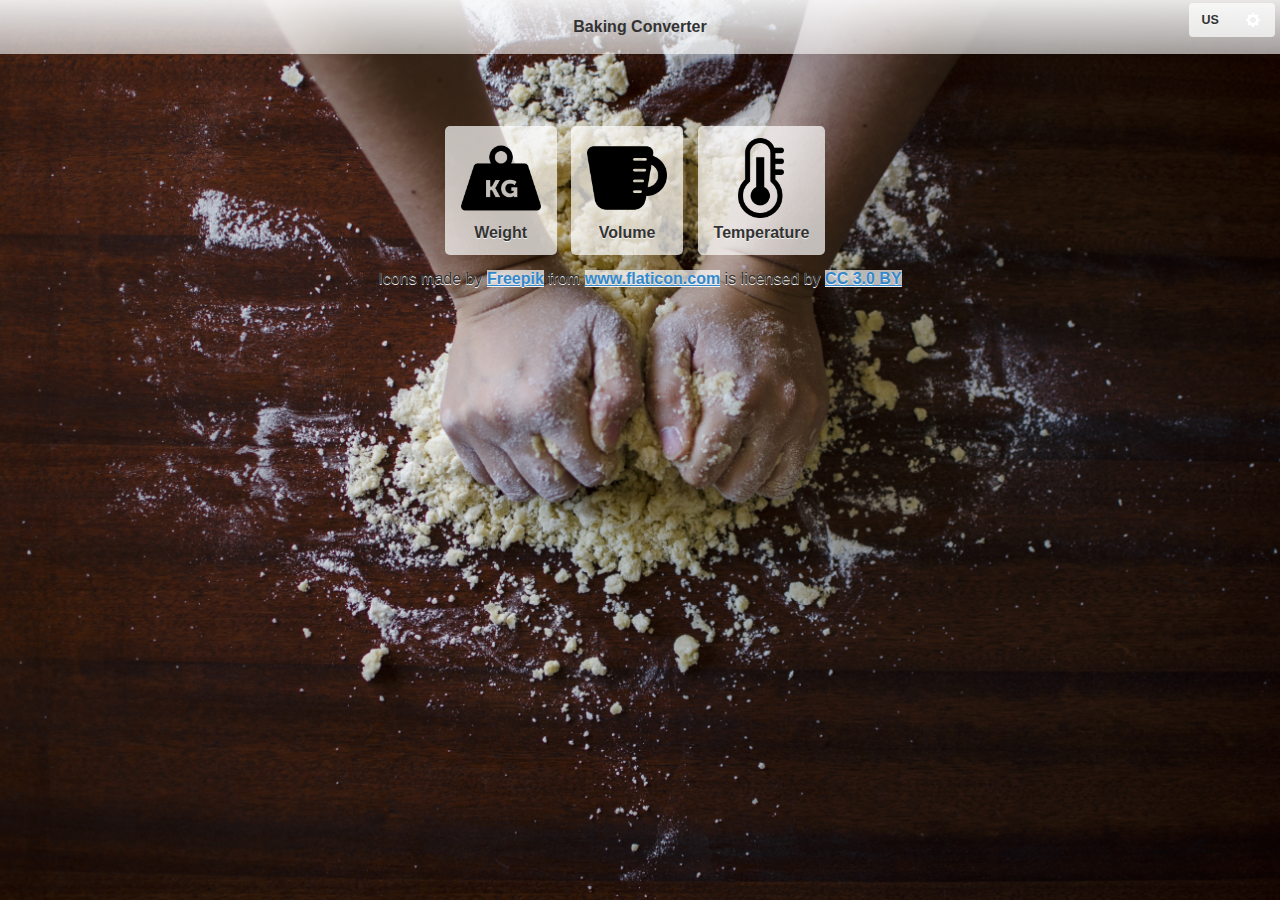
==== index.html @ 6a21c318 "0.6" ====
<!DOCTYPE html>
<html lang="en">
<head>
    <meta http-equiv="Content-Type" content="text/html" charset="UTF-8">
    <meta name="viewport" content="width=device-width, initial-scale=1, maximum-scale=1"/>
    <meta name="mobile-web-app-capable" content="yes">
    <link rel="shortcut icon" sizes="196x196" href="src/bConverterLogo.png">
    <title>Baking Converter</title>
    <script src="lib/jquery-1.12.3.js" type="application/javascript"></script>
    <script src="js/bConverter.new.js" rel="script" type="application/javascript"></script>
    <script type="application/javascript" src="lib/jquery.mobile-1.4.5/jquery.mobile-1.4.5.js"></script>
    <link rel="stylesheet" href="lib/jquery.mobile-1.4.5/jquery.mobile-1.4.5.css"/>
    <link rel="stylesheet" href="lib/jquery.mobile-1.4.5/jquery.mobile.icons-1.4.5.css"/>
    <link rel="stylesheet" href="lib/jquery.mobile-1.4.5/jquery.mobile.theme-1.4.5.css"/>
    <link rel="stylesheet" href="css/bConverter.css" type="text/css"/>
</head>
<body>


<div id="loading" data-role="popup" data-theme="b" data-dismissible="false">
    <div>
        <!--<h3>Baking Converter</h3>-->
        <img src="src/ajax-loader.gif"/>
        <div>Loading Data...</div>
    </div>
</div>


<!--________home page___________________-->
<div data-role="page" id="home" data-dom-cache="true">
    <div data-role="header">
        <h1>Baking Converter</h1>
        <p></p>
        <div data-role="controlgroup" data-type="horizontal" class="ui-btn-right">
            <a id="#pSystemMeasureBtn" class="ui-btn dollBtn pSystemMeasureBtn"></a>
            <a id="#pSettingBtn" onclick="CN.goToSetting()" class="ui-btn ui-icon-gear ui-btn-icon-notext
            ui-nodisc-icon ui-btn-b">setting</a>
        </div>
    </div>
    <div data-role="content">
        <br>
        <a href="#" target="_self" class="ui-btn ui-btn-inline ui-btn-corner-all navBtn"
           onclick="CN.dataToArray('WeightIng')"><img src="src/weight.png" class="measureIcon"><Br>Weight</a>
        <!---->
        <a href="#" target="_self" class="ui-btn ui-btn-inline ui-btn-corner-all navBtn"
           onclick="CN.dataToArray('VolumeIng')"><img
                src="src/cup-scale.png" class="measureIcon"><br>Volume</a>
        <a href="#" target="_self" class="ui-btn ui-btn-inline ui-btn-corner-all navBtn"
           onclick="CN.dataToArray('Temperature')"><img src="src/temperature-measure.png" class="measureIcon"><br>Temperature</a><br>
        <div id="popupPos"></div>

        <div id="credit">
            <div>Icons made by <a href="http://www.freepik.com" title="Freepik">Freepik</a> from <a
                    href="http://www.flaticon.com" title="Flaticon">www.flaticon.com</a> is licensed by <a
                    href="http://creativecommons.org/licenses/by/3.0/" title="Creative Commons BY 3.0" target="_blank">CC
                3.0 BY</a></div>
        </div>
    </div>


    <!--________popups___________________-->
    <div id="locationPopup" data-role="popup" data-theme="b" data-dismissible="false">
        <div data-role="header" data-theme="a">
            <h1>Location</h1>
        </div>
        <div data-role="content" class="ui-content" >
            <h3>Set Measure system based on your location?</h3>
            <a id="locationYesBtn" class="ui-btn ui-icon-check ui-btn-icon-left ui-btn-corner-all ui-btn-a ui-btn-inline ">Yes</a>
            <a id="locationNoBtn" class="ui-btn ui-icon-delete ui-btn-icon-right ui-btn-corner-all ui-btn-a ui-btn-inline ">No</a>
        </div>
    </div>


</div>

<!--________weight page___________________-->
<div data-role="page" id="pWeight" data-dom-cache="true">
    <div data-role="header">
        <h1>Weight</h1>
        <a href="#home" class="ui-btn ui-icon-home ui-btn-icon-notext ui-btn-corner-all ui-nodisc-icon ui-btn-b"></a>
        <div data-role="controlgroup" data-type="horizontal" class="ui-btn-right">
            <a class="ui-btn dollBtn pSystemMeasureBtn"></a>
            <a onclick="CN.goToSetting()" class="ui-btn ui-icon-gear ui-btn-icon-notext
            ui-nodisc-icon ui-btn-b">setting</a>
        </div>
    </div>

    <div data-role="content">
        <h2>Convert gram to Cup, Spoon, Teaspoon</h2>
        <!-- -------Ingredient----------- -->
        <div data-role="controlgroup" data-type="horizontal">
            <button class="dollBtn" onclick="$(this).blur()">Convert</button>
            `<select name="gIngList" id="gIngList" data-inline="true"
                     data-wrapper-class="controlgroup-textinput ui-btn">
            <option value="" disabled selected>Select your option</option>
        </select>
        </div>
        <!-- -------From----------- -->
        <div data-role="controlgroup" data-type="horizontal">
            <button class="dollBtn" onclick="$(this).blur()">From</button>
            <label for="gMeasure" id="gMeasureLabel">gram</label>
            <input type="number" id="gMeasure" placeholder="" data-wrapper-class="controlgroup-textinput ui-btn"
                   pattern="[0-9]">
            <button class="dollBtn" onclick="$(this).blur()">gram</button>
        </div>
        <!-- -------To----------- -->
        <div data-role="controlgroup" data-type="horizontal">
            <button class="dollBtn" onclick="$(this).blur()">To</button>
            <select id="gToList" data-inline="true">
                <option selected value="Cup">Cup</option>
                <option value="Spoon">Spoon</option>
                <option value="Teaspoon">Teaspoon</option>
            </select><br><br>
        </div>
        <!-- -------Submit----------- -->
        <button type="submit" onclick="CN.validateInputNum(document.getElementById('gMeasure'))"
                class="ui-btn ui-btn-inline ui-btn-corner-all ui-overlay-shadow resultBtn">
            Convert!
        </button>  <!--WeightIng.gramResultToScreen()-->
        <br>
        <!-- -------Result----------- -->
        <p id="gResult" class="result"></p>
    </div>
</div>

<!--________volume page___________________-->
<div data-role="page" id="pVolume" data-dom-cache="true">
    <div data-role="header">
        <h1>Volume</h1>
        <a href="#home" class="ui-btn ui-icon-home ui-btn-icon-notext ui-btn-corner-all  ui-nodisc-icon ui-btn-b"></a>
        <div data-role="controlgroup" data-type="horizontal" class="ui-btn-right">
            <a class="ui-btn dollBtn pSystemMeasureBtn"></a>
            <a onclick="CN.goToSetting()" class="ui-btn ui-icon-gear ui-btn-icon-notext
            ui-nodisc-icon ui-btn-b">setting</a>
        </div>
    </div>
    <div data-role="content">
        <h2>Convert ml to Cup, Spoon, Teaspoon</h2>
        <div class="ui-screen-hidden">
            <select name="mIngList" id="mIngList"></select>
        </div>
        <!-- -------From----------- -->
        <div data-role="controlgroup" data-type="horizontal">
            <button class="dollBtn">From</button>
            <input type="number" id="mMeasure" data-wrapper-class="controlgroup-textinput ui-btn" pattern="[0-9]">
            <label for="mMeasure" id="mMeasureLabel">ml</label>
            <button class="dollBtn">ml</button>
        </div>
        <!-- -------To----------- -->
        <div data-role="controlgroup" data-type="horizontal">
            <button class="dollBtn">To</button>
            <select id="mToList" data-wrapper-class="controlgroup-textinput ui-btn">
                <option selected value="Cup">Cup</option>
                <option value="Spoon">Spoon</option>
                <option value="Teaspoon">Teaspoon</option>
            </select>
        </div>
        <!-- -------Submit----------- -->
        <button type="submit" onclick="CN.validateInputNum(document.getElementById('mMeasure'))"
                class="ui-btn ui-btn-inline ui-btn-corner-all ui-overlay-shadow" tabindex="1">Convert!
        </button> <!--VolumeIng.mlResultToScreen()-->
        <br>
        <!-- -------Result----------- -->
        <p id="mResult" class="result"></p>

    </div>
</div>

<!--________temperature page___________________-->
<div data-role="page" id="pTemperature" data-dom-cache="true">
    <div data-role="header">
        <h1>Temperature</h1>
        <a href="#home" class="ui-btn ui-icon-home ui-btn-icon-notext ui-btn-corner-all  ui-nodisc-icon ui-btn-b"></a>
        <div data-role="controlgroup" data-type="horizontal" class="ui-btn-right">
            <a class="ui-btn dollBtn pSystemMeasureBtn"></a>
            <a onclick="CN.goToSetting()" class="ui-btn ui-icon-gear ui-btn-icon-notext
            ui-nodisc-icon ui-btn-b">setting</a>
        </div>
    </div>
    <div data-role="content">
        <h2>Convert Temperature Scale</h2>
        <!-- -------From----------- -->
        <div data-role="controlgroup" data-type="horizontal">
            <button class="dollBtn">From</button>
            <input type="number" id="tDegree" data-wrapper-class="controlgroup-textinput ui-btn" pattern="[0-9]">
            <label for="tDegree" id="degreeLabel">&#176 </label>
            <button class="dollBtn">&#176</button>
            <select name="ingList" id="tIngList" onchange="Temperature.toggleCeFa()"
                    data-wrapper-class="controlgroup-textinput ui-btn"></select>
        </div>
        <!-- -------To----------- -->
        <div data-role="controlgroup" data-type="horizontal">
            <button class="dollBtn">To <span id="tTo">Celsius</span></button>
        </div>
        <!-- -------Submit----------- -->
        <button type="submit" onclick="CN.validateInputNum(document.getElementById('tDegree'))"
                class="ui-btn ui-btn-inline ui-btn-corner-all ui-overlay-shadow">
            Convert!
        </button> <!--Temperature.temperatureResultToScreen()-->
        <br>
        <!-- -------Result----------- -->
        <p id="tResult" class="result"></p>
    </div>

</div>

<!--________setting page___________________-->
<div data-role="page" id="pSetting" data-dom-cache="false">
    <div data-role="header">
        <h1>Setting</h1>
        <a href="#home" class="ui-btn ui-icon-home ui-btn-icon-notext ui-btn-corner-all ui-nodisc-icon ui-btn-b"></a>
        <div data-role="controlgroup" data-type="horizontal" class="ui-btn-right">
            <a class="ui-btn dollBtn pSystemMeasureBtn"></a>
            <a onclick="CN.goToSetting()" class="ui-btn ui-icon-gear ui-btn-icon-notext
            ui-nodisc-icon ui-btn-b">setting</a>
        </div>
    </div>

    <div data-role="content">
        <h2>Measure System</h2>
        <a onclick="CN.getCountry()" class="ui-btn ui-icon-location ui-btn-icon-left ui-btn-b ui-nodisc-icon
            ui-btn-corner-all ui-btn-inline">Get From Location</a>
        <fieldset data-role="controlgroup" data-type="horizontal" id="systemFildset">
            <input type="radio" value="US" name="mSystem" id="rUS"/><label for="rUS">US</label>
            <input type="radio" value="IL" name="mSystem" id="rIL"/><label for="rIL">IL</label>
            <input type="radio" value="CA" name="mSystem" id="rCA"/><label for="rCA">CA</label>
            <input type="radio" value="AU" name="mSystem" id="rAU"/><label for="rAU">AU</label>
            <input type="radio" value="UK" name="mSystem" id="rUK"/><label for="rUK">UK</label>
        </fieldset>

        <h3 id="settingMeasure"></h3>

    </div>

</div>





</body>
</html>
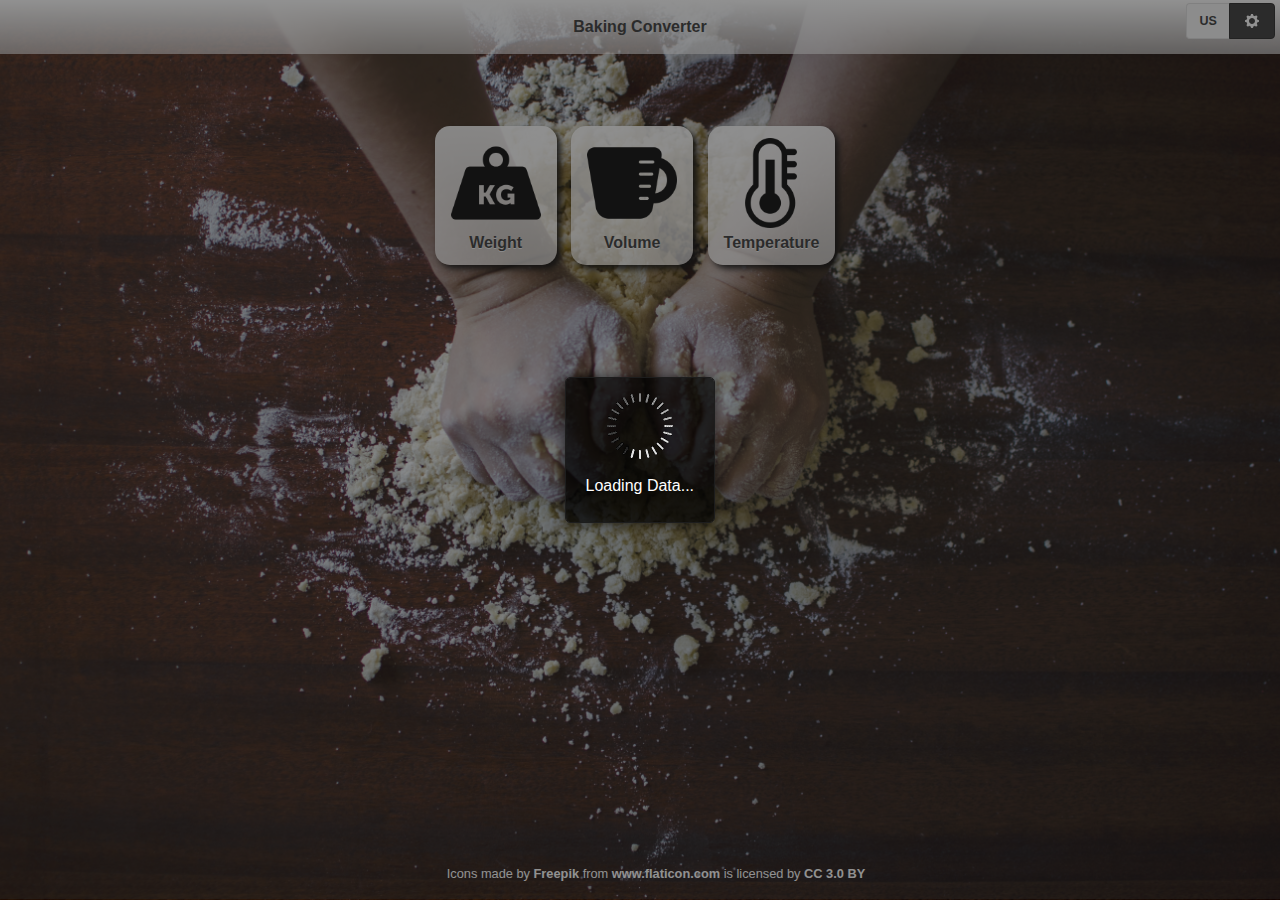
==== commit 040b62c4: "0.8" ====
--- a/index.html
+++ b/index.html
@@ -17,7 +17,7 @@
 <body>
 
 
-<div id="loading" data-role="popup" data-theme="b" data-dismissible="false">
+<div id="loading" data-theme="b" data-dismissible="false">
     <div>
         <!--<h3>Baking Converter</h3>-->
         <img src="src/ajax-loader.gif"/>
@@ -27,7 +27,7 @@
 
 
 <!--________home page___________________-->
-<div data-role="page" id="home" data-dom-cache="true">
+<div data-role="page" id="home" data-dom-cache="false">
     <div data-role="header">
         <h1>Baking Converter</h1>
         <p></p>
@@ -50,8 +50,8 @@
         <div id="popupPos"></div>
 
         <div id="credit">
-            <div>Icons made by <a href="http://www.freepik.com" title="Freepik">Freepik</a> from <a
-                    href="http://www.flaticon.com" title="Flaticon">www.flaticon.com</a> is licensed by <a
+            <div>Icons made by <a href="http://www.freepik.com" title="Freepik" target="_blank">Freepik</a> from <a
+                    href="http://www.flaticon.com" title="Flaticon" target="_blank">www.flaticon.com</a> is licensed by <a
                     href="http://creativecommons.org/licenses/by/3.0/" title="Creative Commons BY 3.0" target="_blank">CC
                 3.0 BY</a></div>
         </div>
@@ -74,7 +74,7 @@
 </div>
 
 <!--________weight page___________________-->
-<div data-role="page" id="pWeight" data-dom-cache="true">
+<div data-role="page" id="pWeight" data-dom-cache="false">
     <div data-role="header">
         <h1>Weight</h1>
         <a href="#home" class="ui-btn ui-icon-home ui-btn-icon-notext ui-btn-corner-all ui-nodisc-icon ui-btn-b"></a>
@@ -101,7 +101,11 @@
             <label for="gMeasure" id="gMeasureLabel">gram</label>
             <input type="number" id="gMeasure" placeholder="" data-wrapper-class="controlgroup-textinput ui-btn"
                    pattern="[0-9]">
-            <button class="dollBtn" onclick="$(this).blur()">gram</button>
+            <select name="gUnitList" id="gUnitList" data-inline="true"
+                    data-wrapper-class="controlgroup-textinput ui-btn">
+                <option value="" disabled selected>Select your option</option>
+            </select>
+            <!--<button class="dollBtn" onclick="$(this).blur()">gram</button>-->
         </div>
         <!-- -------To----------- -->
         <div data-role="controlgroup" data-type="horizontal">
@@ -124,7 +128,7 @@
 </div>
 
 <!--________volume page___________________-->
-<div data-role="page" id="pVolume" data-dom-cache="true">
+<div data-role="page" id="pVolume" data-dom-cache="false">
     <div data-role="header">
         <h1>Volume</h1>
         <a href="#home" class="ui-btn ui-icon-home ui-btn-icon-notext ui-btn-corner-all  ui-nodisc-icon ui-btn-b"></a>
@@ -144,7 +148,11 @@
             <button class="dollBtn">From</button>
             <input type="number" id="mMeasure" data-wrapper-class="controlgroup-textinput ui-btn" pattern="[0-9]">
             <label for="mMeasure" id="mMeasureLabel">ml</label>
-            <button class="dollBtn">ml</button>
+            <select name="mUnitList" id="mUnitList" data-inline="true"
+                    data-wrapper-class="controlgroup-textinput ui-btn">
+                <option value="" disabled selected>Select your option</option>
+            </select>
+            <!--<button class="dollBtn">ml</button>-->
         </div>
         <!-- -------To----------- -->
         <div data-role="controlgroup" data-type="horizontal">
@@ -167,7 +175,7 @@
 </div>
 
 <!--________temperature page___________________-->
-<div data-role="page" id="pTemperature" data-dom-cache="true">
+<div data-role="page" id="pTemperature" data-dom-cache="false">
     <div data-role="header">
         <h1>Temperature</h1>
         <a href="#home" class="ui-btn ui-icon-home ui-btn-icon-notext ui-btn-corner-all  ui-nodisc-icon ui-btn-b"></a>
--- a/css/bConverter.css
+++ b/css/bConverter.css
@@ -1,9 +1,18 @@
+
+/*----------doc elements---------------- */
 body{
     line-height: 2em;
     text-align: center;
 }
+
+h2{
+    color: white;
+    text-shadow: none;
+}
+
+/*----------class---------------- */
 .ui-page .ui-header{
-    background: linear-gradient(rgba(255,255,255,0.9), rgba(255,255,255,0.6));
+    background: linear-gradient(rgba(255,255,255,1), rgba(255,255,255,0.6));
     border: none;
     /*color: white;*/
     text-shadow: none;
@@ -17,18 +26,6 @@
     background-position: center;
     /*background-color: #B3E5FC;*/
 }
-
-
-#home a{
-    background: rgba(255,255,255,0.7);
-    border: none;
-}
-
-/*#gram.ui-page{
-    background-image: url("../src/flourCover.png");
-    background-size: cover;
-}*/
-
 .ui-content{
     background: transparent;
 }
@@ -44,18 +41,89 @@
     font-weight: 100;
 }
 
-
 .measureIcon{
     /*background-image: url("../src/cup.png");
     background-size: 30px 30px;*/
-    width: 80px;
-    height: 80px;
+    width: 90px;
+    height: 90px;
+}
+.result{
+    background: linear-gradient(rgba(255,255,255,0.9), rgba(255,255,255,0.7));
+    box-shadow: 4px 4px 6px rgba(0,0,0,0.8);
+    border-radius: 10px;
+    padding: 20px;
+    display: inline-block;
+    font-size: 1.5em;
+    color: black;
+    font-weight: bold;
+    /*color: white;*/
 }
 
-#mIngList{
-    display: none;
+.resultBtn{
+    background: linear-gradient(rgba(255,255,255,0.9), rgba(255,255,255,0.7));
+    box-shadow: 4px 4px 6px rgba(0,0,0,0.9);
+}
+#home .navBtn{
+    background: linear-gradient(rgba(255,255,255,0.9), rgba(255,255,255,0.7)) ;
+    border: none;
+    box-shadow: 4px 4px 6px rgba(0,0,0,0.9);
+    border-radius: 15px;
 }
 
+#home .navBtn:hover{
+    background: rgba(255,255,255,0.95);
+    border: none;
+}
+
+/*----------ids---------------- */
+
+#credit{
+    position: absolute;
+    bottom: 10px;
+    margin-left: 50%;
+    transform: translate(-50%);
+    color: white;
+    text-shadow: none;
+    font-size: 0.8em;
+}
+#credit a{
+    color: white;
+    text-decoration: none;
+    background: none;
+    box-shadow: none;
+}
+#credit a:hover{
+    color: white;
+    text-decoration: underline;
+    background: none;
+    font-weight: bolder;
+}
+
+#loading{
+    /*position: fixed;
+    left: 0;
+    top: 0;
+    width: 100%;
+    height: 100%;*/
+    padding: 20px;
+    background-color: rgba(0,0,0,0.7);
+    color: white;
+    text-shadow: none;
+    padding-top: 10%;
+}
+
+/*#locationPopup{
+    padding: 10px;
+}*/
+
+#settingMeasure{
+    color: white;
+    text-shadow: none;
+}
+/*#gram.ui-page{
+    background-image: url("../src/flourCover.png");
+    background-size: cover;
+}*/
 .inputError{
     background-color: rgba(255,0,0,0.9);
     border-color: rgba(255,0,0,0.9);
@@ -65,16 +133,10 @@
     border-color: rgba(255,0,0,0.9);
 }
 
-#mIngList:before, #mIngList:after{
+#mIngList{
     display: none;
 }
 
-.result{
-    background: rgba(255,255,255,0.5);   /*linear-gradient(#03A9F4, #4FC3F7);*/
-    box-shadow: 4px 4px 6px rgba(0,0,0,0.8);
-    border-radius: 5px;
-    padding: 20px;
-    display: inline-block;
-    font-size: 1.5em;
-    /*color: white;*/
+#mIngList:before, #mIngList:after{
+    display: none;
 }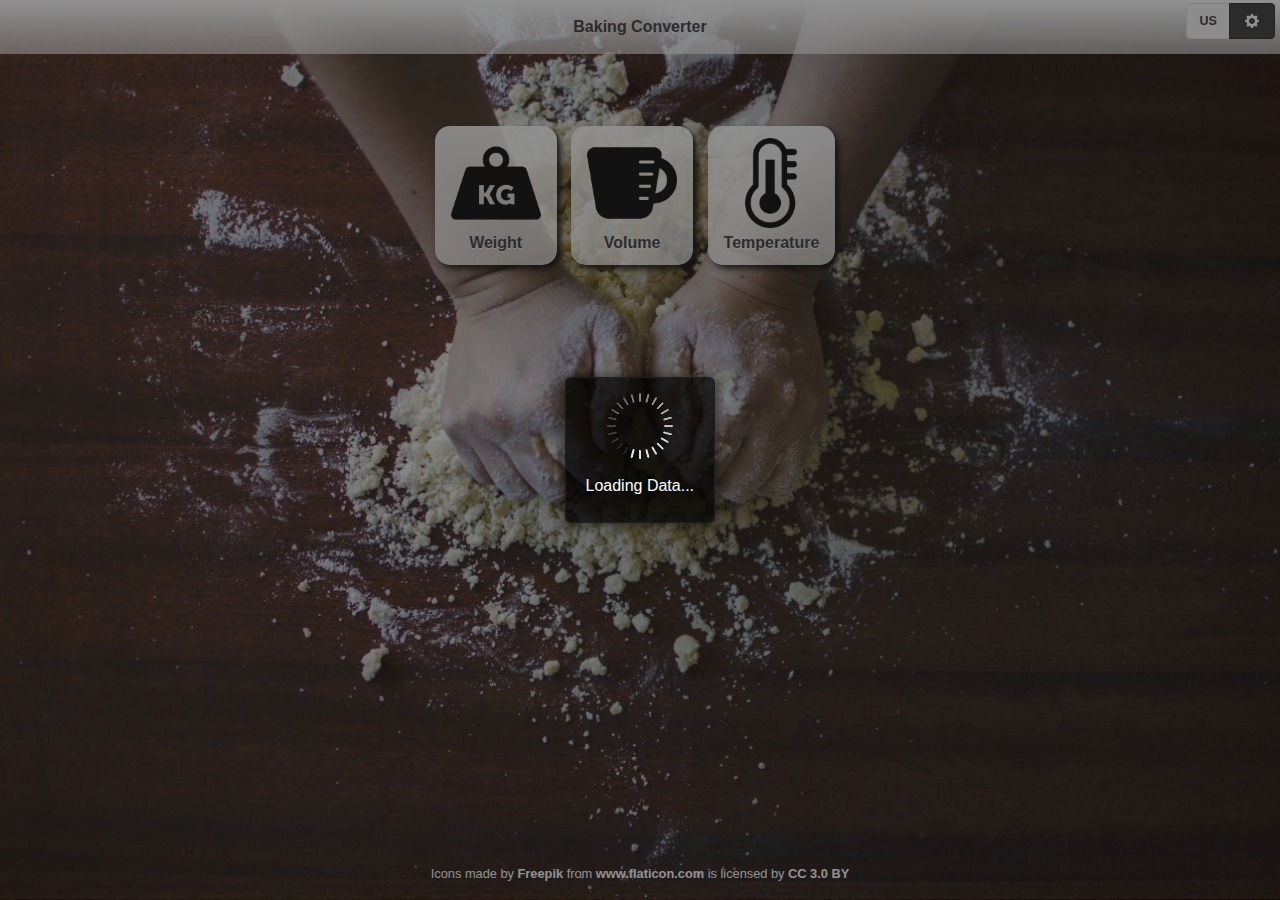
==== commit 26e7f215: "0.95" ====
--- a/index.html
+++ b/index.html
@@ -1,5 +1,5 @@
 <!DOCTYPE html>
-<html lang="en">
+<html lang="en"> <!--manifest="bConverter.caching"-->
 <head>
     <meta http-equiv="Content-Type" content="text/html" charset="UTF-8">
     <meta name="viewport" content="width=device-width, initial-scale=1, maximum-scale=1"/>
@@ -86,7 +86,7 @@
     </div>
 
     <div data-role="content">
-        <h2>Convert gram to Cup, Spoon, Teaspoon</h2>
+        <h2>Convert Weight to Cup, Spoon, Teaspoon</h2>
         <!-- -------Ingredient----------- -->
         <div data-role="controlgroup" data-type="horizontal">
             <button class="dollBtn" onclick="$(this).blur()">Convert</button>
@@ -100,7 +100,7 @@
             <button class="dollBtn" onclick="$(this).blur()">From</button>
             <label for="gMeasure" id="gMeasureLabel">gram</label>
             <input type="number" id="gMeasure" placeholder="" data-wrapper-class="controlgroup-textinput ui-btn"
-                   pattern="[0-9]">
+                   pattern="[0-9]" tabindex="1">
             <select name="gUnitList" id="gUnitList" data-inline="true"
                     data-wrapper-class="controlgroup-textinput ui-btn">
                 <option value="" disabled selected>Select your option</option>
@@ -118,7 +118,7 @@
         </div>
         <!-- -------Submit----------- -->
         <button type="submit" onclick="CN.validateInputNum(document.getElementById('gMeasure'))"
-                class="ui-btn ui-btn-inline ui-btn-corner-all ui-overlay-shadow resultBtn">
+                class="ui-btn ui-btn-inline ui-btn-corner-all ui-overlay-shadow resultBtn" tabindex="2">
             Convert!
         </button>  <!--WeightIng.gramResultToScreen()-->
         <br>
@@ -139,14 +139,14 @@
         </div>
     </div>
     <div data-role="content">
-        <h2>Convert ml to Cup, Spoon, Teaspoon</h2>
+        <h2>Convert Volume to Cup, Spoon, Teaspoon</h2>
         <div class="ui-screen-hidden">
             <select name="mIngList" id="mIngList"></select>
         </div>
         <!-- -------From----------- -->
         <div data-role="controlgroup" data-type="horizontal">
             <button class="dollBtn">From</button>
-            <input type="number" id="mMeasure" data-wrapper-class="controlgroup-textinput ui-btn" pattern="[0-9]">
+            <input type="number" id="mMeasure" data-wrapper-class="controlgroup-textinput ui-btn" pattern="[0-9]" tabindex="1">
             <label for="mMeasure" id="mMeasureLabel">ml</label>
             <select name="mUnitList" id="mUnitList" data-inline="true"
                     data-wrapper-class="controlgroup-textinput ui-btn">
@@ -165,7 +165,7 @@
         </div>
         <!-- -------Submit----------- -->
         <button type="submit" onclick="CN.validateInputNum(document.getElementById('mMeasure'))"
-                class="ui-btn ui-btn-inline ui-btn-corner-all ui-overlay-shadow" tabindex="1">Convert!
+                class="ui-btn ui-btn-inline ui-btn-corner-all ui-overlay-shadow" tabindex="2">Convert!
         </button> <!--VolumeIng.mlResultToScreen()-->
         <br>
         <!-- -------Result----------- -->
@@ -190,9 +190,9 @@
         <!-- -------From----------- -->
         <div data-role="controlgroup" data-type="horizontal">
             <button class="dollBtn">From</button>
-            <input type="number" id="tDegree" data-wrapper-class="controlgroup-textinput ui-btn" pattern="[0-9]">
+            <input type="number" id="tDegree" data-wrapper-class="controlgroup-textinput ui-btn" pattern="[0-9]" tabindex="1">
             <label for="tDegree" id="degreeLabel">&#176 </label>
-            <button class="dollBtn">&#176</button>
+            <button id="tDegreeSign" class="dollBtn">&#176</button>
             <select name="ingList" id="tIngList" onchange="Temperature.toggleCeFa()"
                     data-wrapper-class="controlgroup-textinput ui-btn"></select>
         </div>
@@ -202,7 +202,7 @@
         </div>
         <!-- -------Submit----------- -->
         <button type="submit" onclick="CN.validateInputNum(document.getElementById('tDegree'))"
-                class="ui-btn ui-btn-inline ui-btn-corner-all ui-overlay-shadow">
+                class="ui-btn ui-btn-inline ui-btn-corner-all ui-overlay-shadow" tabindex="2">
             Convert!
         </button> <!--Temperature.temperatureResultToScreen()-->
         <br>
@@ -226,7 +226,8 @@
 
     <div data-role="content">
         <h2>Measure System</h2>
-        <a onclick="CN.getCountry()" class="ui-btn ui-icon-location ui-btn-icon-left ui-btn-b ui-nodisc-icon
+        <span id="errorMsg" class="errorMsg">ddf</span>
+        <a onclick="" id="getCountryBtn" class="ui-btn ui-icon-location ui-btn-icon-left ui-btn-b ui-nodisc-icon
             ui-btn-corner-all ui-btn-inline">Get From Location</a>
         <fieldset data-role="controlgroup" data-type="horizontal" id="systemFildset">
             <input type="radio" value="US" name="mSystem" id="rUS"/><label for="rUS">US</label>
--- a/css/bConverter.css
+++ b/css/bConverter.css
@@ -19,7 +19,7 @@
 }
 .ui-page {
     /*background: rgba(0,0,255,0.05);*/
-    background-image: url("../src/handsCover.png");
+    background-image: url("../src/handsCoverLight.jpg");
     background-repeat: no-repeat;
     background-attachment: fixed;
     background-size: cover;
@@ -32,9 +32,9 @@
 
 .controlgroup-textinput{
     padding:.22em;
-    /*padding-bottom:.22em;*/
+    padding-bottom:.23em;
     box-shadow: none;
-    width: 80px;
+    /*width: 40px;*/
 }
 
 .dollBtn{
@@ -77,14 +77,38 @@
 
 /*----------ids---------------- */
 
+#gMeasure, #mMeasure, #tDegree{
+    width: 3em;
+}
+
+input::-webkit-outer-spin-button,
+input::-webkit-inner-spin-button {
+    /* display: none; <- Crashes Chrome on hover */
+    -webkit-appearance: none;
+    margin: 0; /* <-- Apparently some margin are still there even though it's hidden */
+}
+
+#tDegreeSign{
+    width: 0.3em;
+    padding-left: 5px;
+    padding-right: 5px;
+    border-left: none;
+}
+
 #credit{
     position: absolute;
     bottom: 10px;
+    left: 0;
     margin-left: 50%;
     transform: translate(-50%);
+    width: 90%;
     color: white;
     text-shadow: none;
+    text-align: center;
     font-size: 0.8em;
+    /*padding-right: 5%;
+    padding-left: 5%;*/
+
 }
 #credit a{
     color: white;
@@ -97,6 +121,18 @@
     text-decoration: underline;
     background: none;
     font-weight: bolder;
+}
+
+.errorMsg{
+    position: absolute;
+    bottom: 50px;
+    left: 50%;
+    transform: translate(-50%, 0);
+    background-color: rgba(0,0,0,0.8);
+    border-radius: 20px;
+    color: red;
+    text-shadow: none;
+    padding: 8px 10px 8px 10px;
 }
 
 #loading{
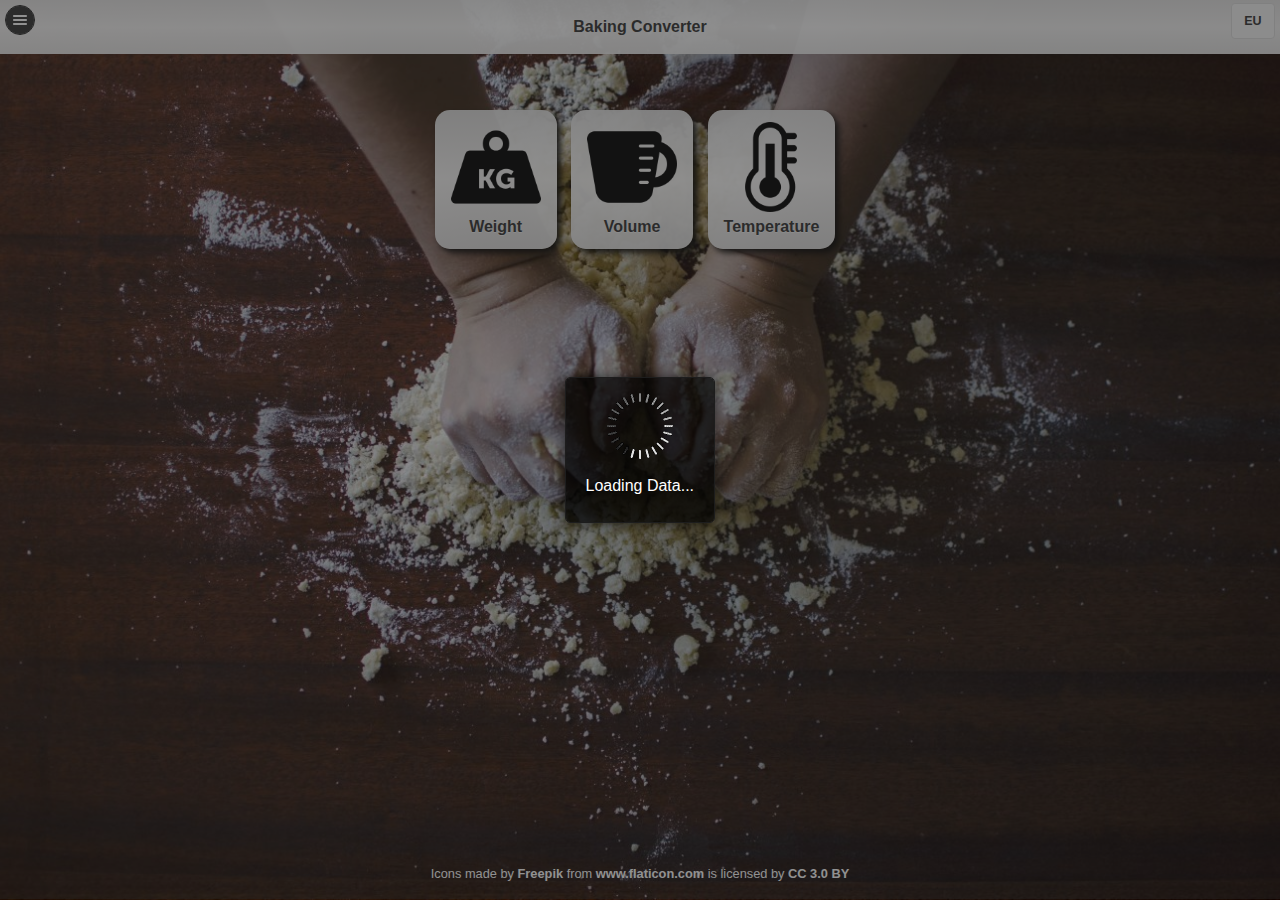
==== commit c1bccd64: "1.0" ====
--- a/index.html
+++ b/index.html
@@ -27,14 +27,15 @@
 
 
 <!--________home page___________________-->
-<div data-role="page" id="home" data-dom-cache="false">
-    <div data-role="header">
+<div data-role="page" id="home" data-transition="slide" data-dom-cache="false">
+    <div data-role="header">
+        <a href="#bMenu" data-rel="popup" class="ui-btn ui-btn-corner-all  ui-icon-bars ui-btn-icon-notext
+            ui-nodisc-icon ui-btn-b">Menu</a>
         <h1>Baking Converter</h1>
-        <p></p>
         <div data-role="controlgroup" data-type="horizontal" class="ui-btn-right">
             <a id="#pSystemMeasureBtn" class="ui-btn dollBtn pSystemMeasureBtn"></a>
-            <a id="#pSettingBtn" onclick="CN.goToSetting()" class="ui-btn ui-icon-gear ui-btn-icon-notext
-            ui-nodisc-icon ui-btn-b">setting</a>
+            <!--<a id="#pSettingBtn" onclick="CN.goToSetting()" class="ui-btn ui-icon-gear ui-btn-icon-notext
+            ui-nodisc-icon ui-btn-b">setting</a>-->
         </div>
     </div>
     <div data-role="content">
@@ -51,9 +52,11 @@
 
         <div id="credit">
             <div>Icons made by <a href="http://www.freepik.com" title="Freepik" target="_blank">Freepik</a> from <a
-                    href="http://www.flaticon.com" title="Flaticon" target="_blank">www.flaticon.com</a> is licensed by <a
-                    href="http://creativecommons.org/licenses/by/3.0/" title="Creative Commons BY 3.0" target="_blank">CC
-                3.0 BY</a></div>
+                    href="http://www.flaticon.com" title="Flaticon" target="_blank">www.flaticon.com</a> is licensed by
+                <a
+                        href="http://creativecommons.org/licenses/by/3.0/" title="Creative Commons BY 3.0"
+                        target="_blank">CC
+                    3.0 BY</a></div>
         </div>
     </div>
 
@@ -63,10 +66,12 @@
         <div data-role="header" data-theme="a">
             <h1>Location</h1>
         </div>
-        <div data-role="content" class="ui-content" >
+        <div data-role="content" class="ui-content">
             <h3>Set Measure system based on your location?</h3>
-            <a id="locationYesBtn" class="ui-btn ui-icon-check ui-btn-icon-left ui-btn-corner-all ui-btn-a ui-btn-inline ">Yes</a>
-            <a id="locationNoBtn" class="ui-btn ui-icon-delete ui-btn-icon-right ui-btn-corner-all ui-btn-a ui-btn-inline ">No</a>
+            <a id="locationYesBtn"
+               class="ui-btn ui-icon-check ui-btn-icon-left ui-btn-corner-all ui-btn-a ui-btn-inline ">Yes</a>
+            <a id="locationNoBtn"
+               class="ui-btn ui-icon-delete ui-btn-icon-right ui-btn-corner-all ui-btn-a ui-btn-inline ">No</a>
         </div>
     </div>
 
@@ -77,18 +82,20 @@
 <div data-role="page" id="pWeight" data-dom-cache="false">
     <div data-role="header">
         <h1>Weight</h1>
-        <a href="#home" class="ui-btn ui-icon-home ui-btn-icon-notext ui-btn-corner-all ui-nodisc-icon ui-btn-b"></a>
-        <div data-role="controlgroup" data-type="horizontal" class="ui-btn-right">
-            <a class="ui-btn dollBtn pSystemMeasureBtn"></a>
-            <a onclick="CN.goToSetting()" class="ui-btn ui-icon-gear ui-btn-icon-notext
-            ui-nodisc-icon ui-btn-b">setting</a>
+        <a href="#bMenu" data-rel="popup" class="ui-btn ui-btn-corner-all  ui-icon-bars ui-btn-icon-notext
+            ui-nodisc-icon ui-btn-b">Menu</a>
+        <!--<a href="#home" class="ui-btn ui-icon-home ui-btn-icon-notext ui-btn-corner-all ui-nodisc-icon ui-btn-b"></a>-->
+        <div data-role="controlgroup" data-type="horizontal" class="ui-btn-right">
+            <a class="ui-btn dollBtn pSystemMeasureBtn"></a>
+            <!--<a onclick="CN.goToSetting()" class="ui-btn ui-icon-gear ui-btn-icon-notext
+            ui-nodisc-icon ui-btn-b">setting</a>-->
         </div>
     </div>
 
     <div data-role="content">
         <h2>Convert Weight to Cup, Spoon, Teaspoon</h2>
         <!-- -------Ingredient----------- -->
-        <div data-role="controlgroup" data-type="horizontal">
+        <div data-role="controlgroup" data-type="horizontal" id="gIngControlgroup">
             <button class="dollBtn" onclick="$(this).blur()">Convert</button>
             `<select name="gIngList" id="gIngList" data-inline="true"
                      data-wrapper-class="controlgroup-textinput ui-btn">
@@ -117,8 +124,8 @@
             </select><br><br>
         </div>
         <!-- -------Submit----------- -->
-        <button type="submit" onclick="CN.validateInputNum(document.getElementById('gMeasure'))"
-                class="ui-btn ui-btn-inline ui-btn-corner-all ui-overlay-shadow resultBtn" tabindex="2">
+        <button onclick="CN.validateInputNum(document.getElementById('gMeasure'))" id="gResultBtn"
+                class="ui-btn ui-btn-inline ui-btn-corner-all" tabindex="2">
             Convert!
         </button>  <!--WeightIng.gramResultToScreen()-->
         <br>
@@ -130,12 +137,14 @@
 <!--________volume page___________________-->
 <div data-role="page" id="pVolume" data-dom-cache="false">
     <div data-role="header">
+        <a href="#bMenu" data-rel="popup" class="ui-btn ui-btn-corner-all  ui-icon-bars ui-btn-icon-notext
+            ui-nodisc-icon ui-btn-b">Menu</a>
         <h1>Volume</h1>
-        <a href="#home" class="ui-btn ui-icon-home ui-btn-icon-notext ui-btn-corner-all  ui-nodisc-icon ui-btn-b"></a>
-        <div data-role="controlgroup" data-type="horizontal" class="ui-btn-right">
-            <a class="ui-btn dollBtn pSystemMeasureBtn"></a>
-            <a onclick="CN.goToSetting()" class="ui-btn ui-icon-gear ui-btn-icon-notext
-            ui-nodisc-icon ui-btn-b">setting</a>
+        <!--<a href="#home" class="ui-btn ui-icon-home ui-btn-icon-notext ui-btn-corner-all  ui-nodisc-icon ui-btn-b"></a>-->
+        <div data-role="controlgroup" data-type="horizontal" class="ui-btn-right">
+            <a class="ui-btn dollBtn pSystemMeasureBtn"></a>
+            <!--<a onclick="CN.goToSetting()" class="ui-btn ui-icon-gear ui-btn-icon-notext
+            ui-nodisc-icon ui-btn-b">setting</a>-->
         </div>
     </div>
     <div data-role="content">
@@ -146,7 +155,8 @@
         <!-- -------From----------- -->
         <div data-role="controlgroup" data-type="horizontal">
             <button class="dollBtn">From</button>
-            <input type="number" id="mMeasure" data-wrapper-class="controlgroup-textinput ui-btn" pattern="[0-9]" tabindex="1">
+            <input type="number" id="mMeasure" data-wrapper-class="controlgroup-textinput ui-btn" pattern="[0-9]"
+                   tabindex="1">
             <label for="mMeasure" id="mMeasureLabel">ml</label>
             <select name="mUnitList" id="mUnitList" data-inline="true"
                     data-wrapper-class="controlgroup-textinput ui-btn">
@@ -164,7 +174,7 @@
             </select>
         </div>
         <!-- -------Submit----------- -->
-        <button type="submit" onclick="CN.validateInputNum(document.getElementById('mMeasure'))"
+        <button type="submit" onclick="CN.validateInputNum(document.getElementById('mMeasure'))" id="mResultBtn"
                 class="ui-btn ui-btn-inline ui-btn-corner-all ui-overlay-shadow" tabindex="2">Convert!
         </button> <!--VolumeIng.mlResultToScreen()-->
         <br>
@@ -178,11 +188,13 @@
 <div data-role="page" id="pTemperature" data-dom-cache="false">
     <div data-role="header">
         <h1>Temperature</h1>
-        <a href="#home" class="ui-btn ui-icon-home ui-btn-icon-notext ui-btn-corner-all  ui-nodisc-icon ui-btn-b"></a>
-        <div data-role="controlgroup" data-type="horizontal" class="ui-btn-right">
-            <a class="ui-btn dollBtn pSystemMeasureBtn"></a>
-            <a onclick="CN.goToSetting()" class="ui-btn ui-icon-gear ui-btn-icon-notext
-            ui-nodisc-icon ui-btn-b">setting</a>
+        <a href="#bMenu" data-rel="popup" class="ui-btn ui-btn-corner-all  ui-icon-bars ui-btn-icon-notext
+            ui-nodisc-icon ui-btn-b">Menu</a>
+        <!--<a href="#home" class="ui-btn ui-icon-home ui-btn-icon-notext ui-btn-corner-all  ui-nodisc-icon ui-btn-b"></a>-->
+        <div data-role="controlgroup" data-type="horizontal" class="ui-btn-right">
+            <a class="ui-btn dollBtn pSystemMeasureBtn"></a>
+            <!--<a onclick="CN.goToSetting()" class="ui-btn ui-icon-gear ui-btn-icon-notext
+            ui-nodisc-icon ui-btn-b">setting</a>-->
         </div>
     </div>
     <div data-role="content">
@@ -190,7 +202,8 @@
         <!-- -------From----------- -->
         <div data-role="controlgroup" data-type="horizontal">
             <button class="dollBtn">From</button>
-            <input type="number" id="tDegree" data-wrapper-class="controlgroup-textinput ui-btn" pattern="[0-9]" tabindex="1">
+            <input type="number" id="tDegree" data-wrapper-class="controlgroup-textinput ui-btn" pattern="[0-9]"
+                   tabindex="1">
             <label for="tDegree" id="degreeLabel">&#176 </label>
             <button id="tDegreeSign" class="dollBtn">&#176</button>
             <select name="ingList" id="tIngList" onchange="Temperature.toggleCeFa()"
@@ -201,7 +214,7 @@
             <button class="dollBtn">To <span id="tTo">Celsius</span></button>
         </div>
         <!-- -------Submit----------- -->
-        <button type="submit" onclick="CN.validateInputNum(document.getElementById('tDegree'))"
+        <button type="submit" onclick="CN.validateInputNum(document.getElementById('tDegree'))" id="tResultBtn"
                 class="ui-btn ui-btn-inline ui-btn-corner-all ui-overlay-shadow" tabindex="2">
             Convert!
         </button> <!--Temperature.temperatureResultToScreen()-->
@@ -213,14 +226,16 @@
 </div>
 
 <!--________setting page___________________-->
-<div data-role="page" id="pSetting" data-dom-cache="false">
+<div data-role="page" id="pSetting" data-transition="slide" data-dom-cache="false">
     <div data-role="header">
         <h1>Setting</h1>
-        <a href="#home" class="ui-btn ui-icon-home ui-btn-icon-notext ui-btn-corner-all ui-nodisc-icon ui-btn-b"></a>
-        <div data-role="controlgroup" data-type="horizontal" class="ui-btn-right">
-            <a class="ui-btn dollBtn pSystemMeasureBtn"></a>
-            <a onclick="CN.goToSetting()" class="ui-btn ui-icon-gear ui-btn-icon-notext
-            ui-nodisc-icon ui-btn-b">setting</a>
+        <a href="#bMenu" data-rel="popup" class="ui-btn ui-btn-corner-all  ui-icon-bars ui-btn-icon-notext
+            ui-nodisc-icon ui-btn-b">Menu</a>
+        <!--<a href="#home" class="ui-btn ui-icon-home ui-btn-icon-notext ui-btn-corner-all ui-nodisc-icon ui-btn-b"></a>-->
+        <div data-role="controlgroup" data-type="horizontal" class="ui-btn-right">
+            <a class="ui-btn dollBtn pSystemMeasureBtn"></a>
+            <!--<a onclick="CN.goToSetting()" class="ui-btn ui-icon-gear ui-btn-icon-notext
+            ui-nodisc-icon ui-btn-b">setting</a>-->
         </div>
     </div>
 
@@ -232,9 +247,9 @@
         <fieldset data-role="controlgroup" data-type="horizontal" id="systemFildset">
             <input type="radio" value="US" name="mSystem" id="rUS"/><label for="rUS">US</label>
             <input type="radio" value="IL" name="mSystem" id="rIL"/><label for="rIL">IL</label>
-            <input type="radio" value="CA" name="mSystem" id="rCA"/><label for="rCA">CA</label>
+            <!--<input type="radio" value="CA" name="mSystem" id="rCA"/><label for="rCA">CA</label>-->
             <input type="radio" value="AU" name="mSystem" id="rAU"/><label for="rAU">AU</label>
-            <input type="radio" value="UK" name="mSystem" id="rUK"/><label for="rUK">UK</label>
+            <input type="radio" value="EU" name="mSystem" id="rEU"/><label for="rEU">EU</label>
         </fieldset>
 
         <h3 id="settingMeasure"></h3>
@@ -243,8 +258,60 @@
 
 </div>
 
-
-
+<!--________about page___________________-->
+<div data-role="page" id="pAbout" data-transition="slide" data-dom-cache="false">
+    <div data-role="header">
+        <h1>About</h1>
+        <a href="#bMenu" data-rel="popup" class="ui-btn ui-btn-corner-all  ui-icon-bars ui-btn-icon-notext
+            ui-nodisc-icon ui-btn-b">Menu</a>
+        <!--<a href="#home" class="ui-btn ui-icon-home ui-btn-icon-notext ui-btn-corner-all ui-nodisc-icon ui-btn-b"></a>-->
+        <div data-role="controlgroup" data-type="horizontal" class="ui-btn-right">
+            <a class="ui-btn dollBtn pSystemMeasureBtn"></a>
+            <!--<a onclick="CN.goToSetting()" class="ui-btn ui-icon-gear ui-btn-icon-notext
+            ui-nodisc-icon ui-btn-b">setting</a>-->
+        </div>
+    </div>
+
+    <div data-role="content">
+        <h2>Made by</h2>
+
+        <h2>Credit</h2>
+
+        <h2>Data</h2>
+
+        <h2>Privacy</h2>
+
+
+
+    </div>
+
+</div>
+
+
+<!--__________menu__________________________-->
+<div id="bMenu" data-theme="b" data-transition="fade" data-corners="false">
+    <ul data-role="listview">
+        <!--<li data-role="list-divider" data-theme="a"></li>-->
+        <li><a href="#home" class="ui-btn ui-icon-home ui-btn-icon-left ui-nodisc-icon ui-btn-b" data-transition="slide">Home</a></li>
+        <li><a onclick="CN.goToSetting()" class="ui-btn ui-icon-gear ui-btn-icon-left
+            ui-nodisc-icon ui-btn-b">Setting</a></li>
+        <li><a onclick="CN.goToAbout()" class="ui-btn ui-icon-info ui-btn-icon-left ui-nodisc-icon ui-btn-b"
+               data-transition="slide">About</a></li>
+        <!--<li data-role="list-divider" data-theme="a" data-corners="false" data-mini="true"></li>-->
+        <!--<span data-role="collapsible" data-theme="b" data-inset="true" data-corners="false"
+              data-collapsed-icon="carat-d" data-expanded-icon="carat-u">
+            <h4>Convert</h4>
+            <ul data-role="listview">
+                <li>1</li>
+                <li>1</li>
+                <li>1</li>
+            </ul>
+        </span>
+        <li data-role="list-divider" data-theme="a"></li>-->
+        <!--<li><a href="#other-page">Other Page</a></li>
+        <li><a href="#third-page">Third Page</a></li>-->
+    </ul>
+</div>
 
 
 </body>
--- a/css/bConverter.css
+++ b/css/bConverter.css
@@ -12,7 +12,8 @@
 
 /*----------class---------------- */
 .ui-page .ui-header{
-    background: linear-gradient(rgba(255,255,255,1), rgba(255,255,255,0.6));
+    background: linear-gradient(rgba(240,240,240,0.95), rgba(255,255,255,0.95), rgba(240,240,240,0.95));
+    /*rgba(255,255,255,1), rgba(255,255,255,0.6)*/
     border: none;
     /*color: white;*/
     text-shadow: none;
@@ -38,8 +39,9 @@
 }
 
 .dollBtn{
-    font-weight: 100;
-}
+    font-weight: 400;
+}
+
 
 .measureIcon{
     /*background-image: url("../src/cup.png");
@@ -51,7 +53,7 @@
     background: linear-gradient(rgba(255,255,255,0.9), rgba(255,255,255,0.7));
     box-shadow: 4px 4px 6px rgba(0,0,0,0.8);
     border-radius: 10px;
-    padding: 20px;
+    padding: 10px 20px 10px 20px;
     display: inline-block;
     font-size: 1.5em;
     color: black;
@@ -59,12 +61,27 @@
     /*color: white;*/
 }
 
-.resultBtn{
-    background: linear-gradient(rgba(255,255,255,0.9), rgba(255,255,255,0.7));
+#gResultBtn, #mResultBtn, #tResultBtn{
+    background: linear-gradient(rgba(230,230,230,1), rgba(255,255,255,1), rgba(230,230,230,1));
     box-shadow: 4px 4px 6px rgba(0,0,0,0.9);
+    border-radius: 8px;
+}
+#gResultBtn:hover, #mResultBtn:hover, #tResultBtn:hover{
+    background: rgba(230,230,230,1);
+}
+#gResultBtn:active, #mResultBtn:active, #tResultBtn:active{
+    background: rgba(255,255,255,1);
+    box-shadow: 4px 4px 6px rgba(0,0,0,0.5);
+}
+
+.ingName{
+    margin-top: 0;
+    line-height: 0.7em;
+    font-size: 0.6em;
 }
 #home .navBtn{
-    background: linear-gradient(rgba(255,255,255,0.9), rgba(255,255,255,0.7)) ;
+    background: linear-gradient(rgba(230,230,230,0.95), rgba(255,255,255,0.95), rgba(230,230,230,0.95));
+    /*background: linear-gradient(rgba(255,255,255,0.9), rgba(255,255,255,0.7)) ;*/
     border: none;
     box-shadow: 4px 4px 6px rgba(0,0,0,0.9);
     border-radius: 15px;
@@ -169,6 +186,46 @@
     border-color: rgba(255,0,0,0.9);
 }
 
+#bMenu{
+    width: 150px;
+    line-height: 2em;
+}
+
+@media screen and (max-width: 400px){
+    select, span {
+        width:  100%;
+        max-width: 11em;
+    }
+}
+
+@media screen and (max-width: 380px){
+    select, span {
+        width:  100%;
+        max-width: 10em;
+    }
+}
+
+@media screen and (max-width: 350px){
+    select, span {
+        width:  100%;
+        max-width: 7em;
+    }
+}
+
+@media screen and  (max-width: 300px){
+    select, span {
+        width:  100%;
+        max-width: 4em;
+    }
+}
+@media screen and (max-width: 250px){
+    select, span {
+        width:  100%;
+        max-width: 1em;
+    }
+}
+
+
 #mIngList{
     display: none;
 }
